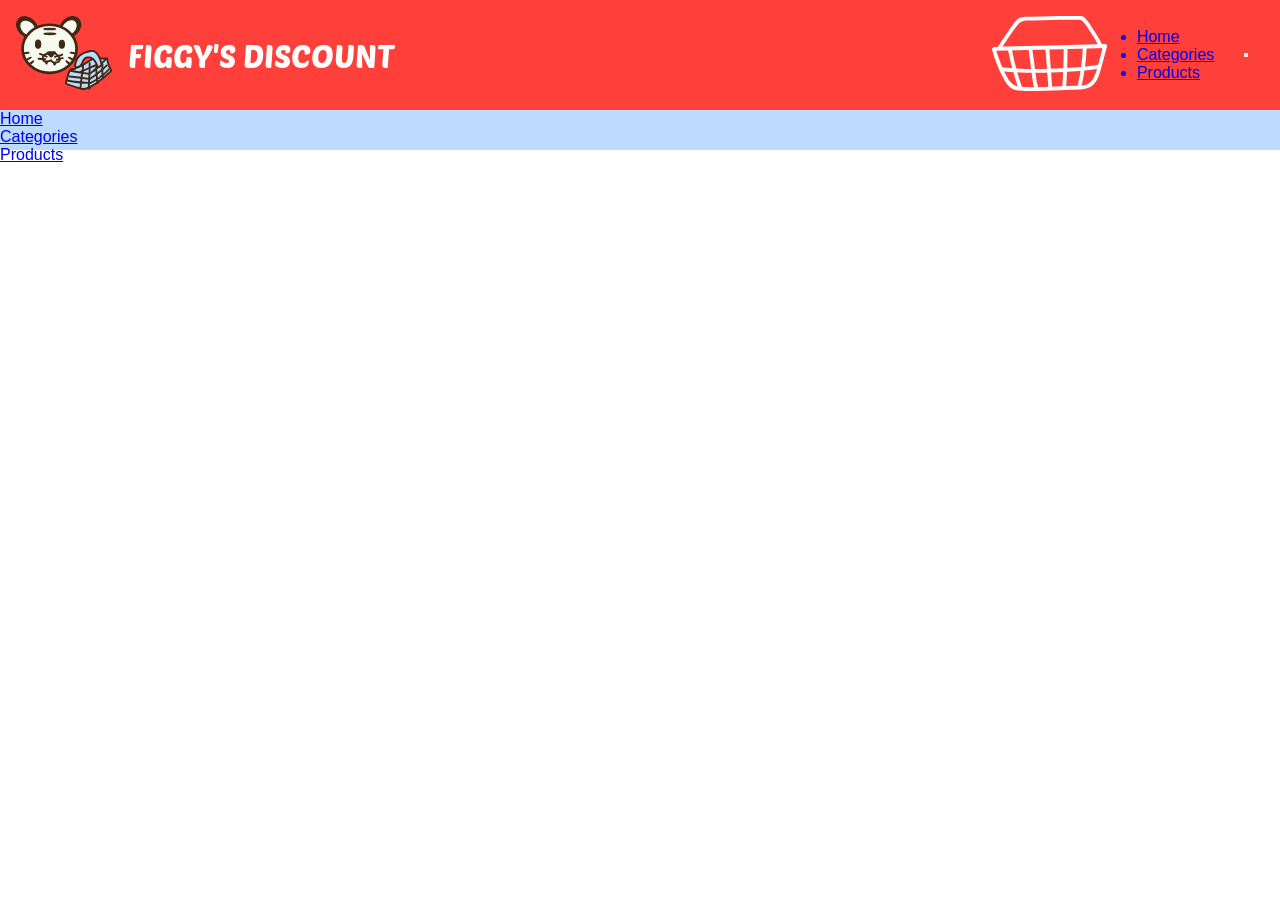
==== index.html @ bf4af3c4 "header" ====
<!DOCTYPE html>
<html lang="da">

<head>
    <meta charset="UTF-8">
    <meta name="viewport" content="width=device-width, initial-scale=1.0">
    <link rel="stylesheet" href="styles/style.css">
    <link rel="stylesheet" href="styles/index.css">
    <script src="scripts/index.js" defer></script>
    <script src="scripts/burger.js" defer></script>
    <title>Figgy's</title>
    <link rel="preconnect" href="https://fonts.googleapis.com">
<link rel="preconnect" href="https://fonts.gstatic.com" crossorigin>
<link href="https://fonts.googleapis.com/css2?family=Poetsen+One&display=swap" rel="stylesheet">
</head>

<body>
<header>
    <div class="header_red">
        <div class="flex">
    <a class="logo" href="index.html"><img src="assets/logo.svg" alt="logo"></a>
    <p class="logo_font">FIGGY'S DISCOUNT</p>
    </div>
    <div class="flex basket_box">
    <a class="basket" href="#"><img src="assets/basket.svg" alt="basket"></a>
    <nav>
            <ul class="menu">
            <a href="index.html"><li>Home</li></a>
            <a href="#"><li>Categories</li></a>
            <a href="#"><li>Products</li></a>
            </ul>
        </nav>
        <button class="burger">
                <span class="line"></span>
                <span class="line"></span>
                <span class="line"></span>
            </button>
            </div>
    </div>
    <div class="header_blue">
        <div class="menu_desktop">
        <a href="index.html"><p>Home</p></a>
        <a href="categories.html"><p>Categories</p></a>
        <a href="product-list.html"><p>Products</p></a>
        </div>
    </div>
</header>

<main>

</main>

</body>

</html>
---- styles/style.css ----
* {
  padding: 0;
  margin: 0;
  box-sizing: border-box;
  font-family: sans-serif;
}

img {
  max-width: 100%;
}

:root {
  --red: #ff3f3a;
  --blue: #bddbff;
  --darkyellow: #ffbe1b;
  --lightyellow: #ffde58;
  --brown: #402814;
  --darkblue: #64a8fa;
}

/* Header */
.header_red {
  display: flex;
  justify-content: space-between;
  align-items: center;
  background-color: var(--red);
}

.flex {
  display: flex;
  align-items: center;
}

.basket_box {
  display: flex;
  justify-content: space-between;
  width: 20%;
margin-right: 2rem;
}

.basket {
  width: 45%;
}

.logo {
  padding: 1rem;
  width: 8rem;
}

.logo_font {
  font-family: "Poetsen One", sans-serif;
  color: white;
  font-size: 2rem;
}

 @media screen and (max-width: 999px) {
  .menu a {
    display: block;
    padding: 5%;
    font-family: Verdana, Geneva, Tahoma, sans-serif;
    font-size: 1rem;
    color: #131313;
    text-decoration: none;
    transition: color 0.3s;
    text-align: left;
  }

  .menu a:hover {
    text-decoration: underline solid #e4efff;
    color: #4a6dc0;
    width: 100%;
  }

  .burger {
    width: 35px;
    height: 30px;
    cursor: pointer;
  
  }

  .burger .line {
    display: block;
    width: 100%;
    height: 2px;
    background-color: white;
    margin-bottom: 5px;
    transition: 0.2s linear;
  }

  .menu_desktop {
    display: none;
  }

  .menu {
    display: none;
  }

  .burger {
    display: block;
    background-color: transparent;
    border: 0;
  }

  .burger.active .line:nth-child(1) {
    transform: rotate(45deg) translate(5px, 5px);
    transition: 0.2s linear;
  }

  .burger.active .line:nth-child(2) {
    opacity: 0;
    transition: 0.15s linear;
  }

  .burger.active .line:nth-child(3) {
    transform: rotate(-45deg) translate(5px, -5px);
    transition: 0.2s linear;
  }

  nav.active .menu {
    display: block;
    background-color: #ffffff;
    position: absolute;
    top: 22%;
    right: 2%;
    border-radius: 6px;
    box-shadow: 0px 8px 16px 0px rgba(0, 0, 0, 0.2);
    z-index: 2;
  }

  nav.active .menu li {
    list-style: none;
    margin-block: 10px 10px;
    margin-inline: 25px 25px;
  }

  nav.active .menu a {
    font-size: 16px;
  }
  }

.header_blue {
  background-color: var(--blue);
  height: 40px;
}
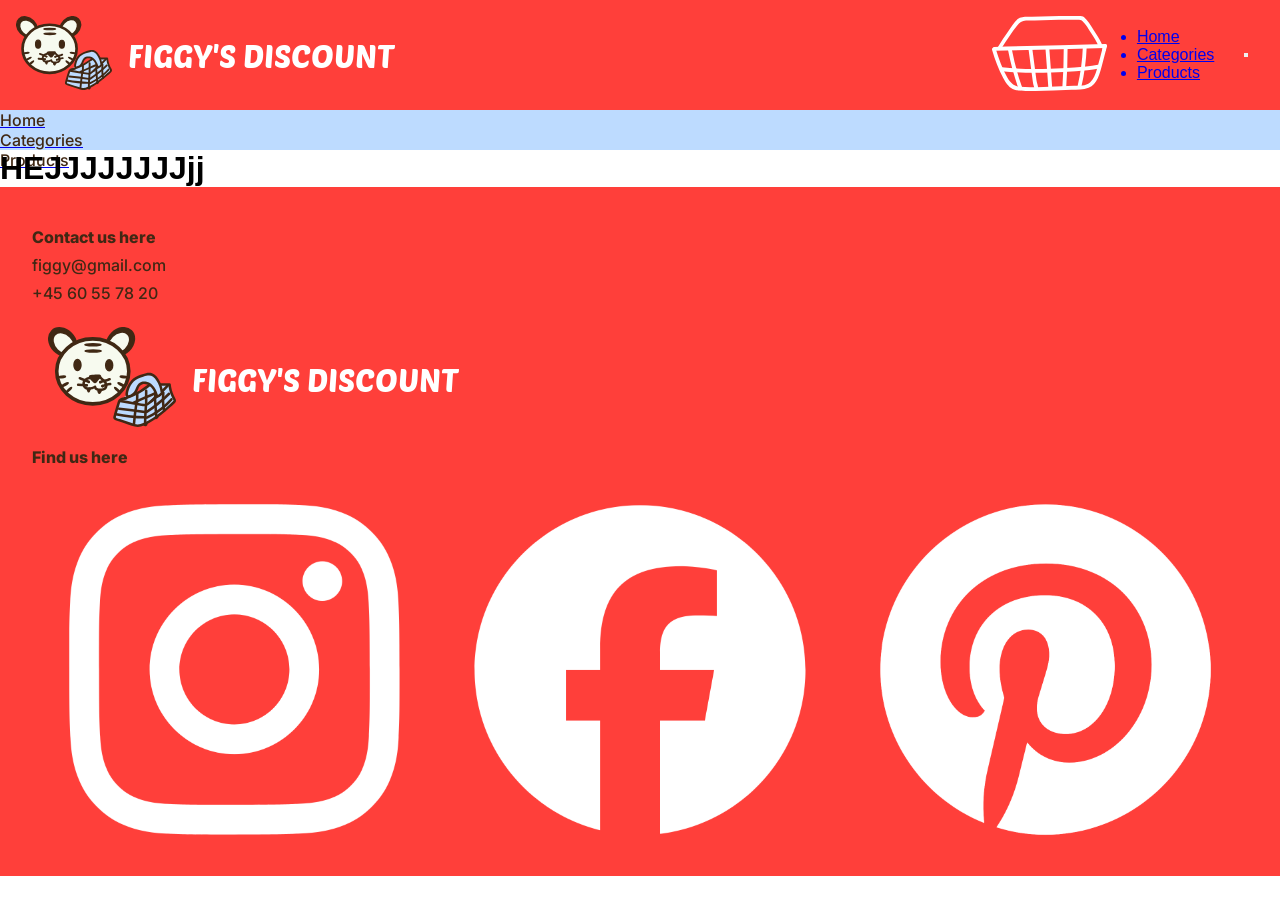
==== commit c082d930: "footer yahhh" ====
--- a/index.html
+++ b/index.html
@@ -12,6 +12,7 @@
     <link rel="preconnect" href="https://fonts.googleapis.com">
 <link rel="preconnect" href="https://fonts.gstatic.com" crossorigin>
 <link href="https://fonts.googleapis.com/css2?family=Poetsen+One&display=swap" rel="stylesheet">
+<link href="https://fonts.googleapis.com/css2?family=Inter:ital,opsz,wght@0,14..32,100..900;1,14..32,100..900&display=swap" rel="stylesheet">
 </head>
 
 <body>
@@ -47,8 +48,33 @@
 </header>
 
 <main>
+<div>
+    <h1>HEJJJJJJJJjj</h1>
+</div>
+</main>
 
-</main>
+<footer>
+    <div>
+        <div class="foot_spacey">
+            <p class="foot_head">Contact us here</p>
+            <p>figgy@gmail.com</p>
+            <p>+45 60 55 78 20</p>
+            <div class="flex">
+                <a class="logo" href="index.html"><img src="assets/logo.svg" alt="logo"></a>
+    <p class="logo_font">FIGGY'S DISCOUNT</p>
+            </div>
+        </div>
+
+        <div>
+            <p class="foot_head">Find us here</p>
+            <div class="flex">
+                <a class="some" href="#"><img src="assets/insta.png" alt="Instagram"></a>
+                <a class="some" href="#"><img src="assets/fb.png" alt="Facebook"></a>
+                <a class="some" href="#"><img src="assets/pinterest.png" alt="Pinterest"></a>
+            </div>
+        </div>
+    </div>
+</footer>
 
 </body>
 
--- a/styles/style.css
+++ b/styles/style.css
@@ -16,6 +16,12 @@
   --lightyellow: #ffde58;
   --brown: #402814;
   --darkblue: #64a8fa;
+}
+
+p {
+  font-family: "Inter", sans-serif;
+  color: var(--brown);
+  font-weight: 500;
 }
 
 /* Header */
@@ -120,7 +126,7 @@
     display: block;
     background-color: #ffffff;
     position: absolute;
-    top: 22%;
+    top: 110px;
     right: 2%;
     border-radius: 6px;
     box-shadow: 0px 8px 16px 0px rgba(0, 0, 0, 0.2);
@@ -143,4 +149,26 @@
   height: 40px;
 }
 
+/* Footer */
+footer {
+  background-color: var(--red);
+  padding-inline: 2rem;
+  padding-top: 2rem;
+}
 
+.foot_head {
+  font-weight: 800;
+}
+
+.foot_spacey p {
+  margin-block: 0.5rem;
+}
+
+footer .logo {
+  width: 10rem;
+}
+
+.some {
+  padding: 2rem;
+}
+
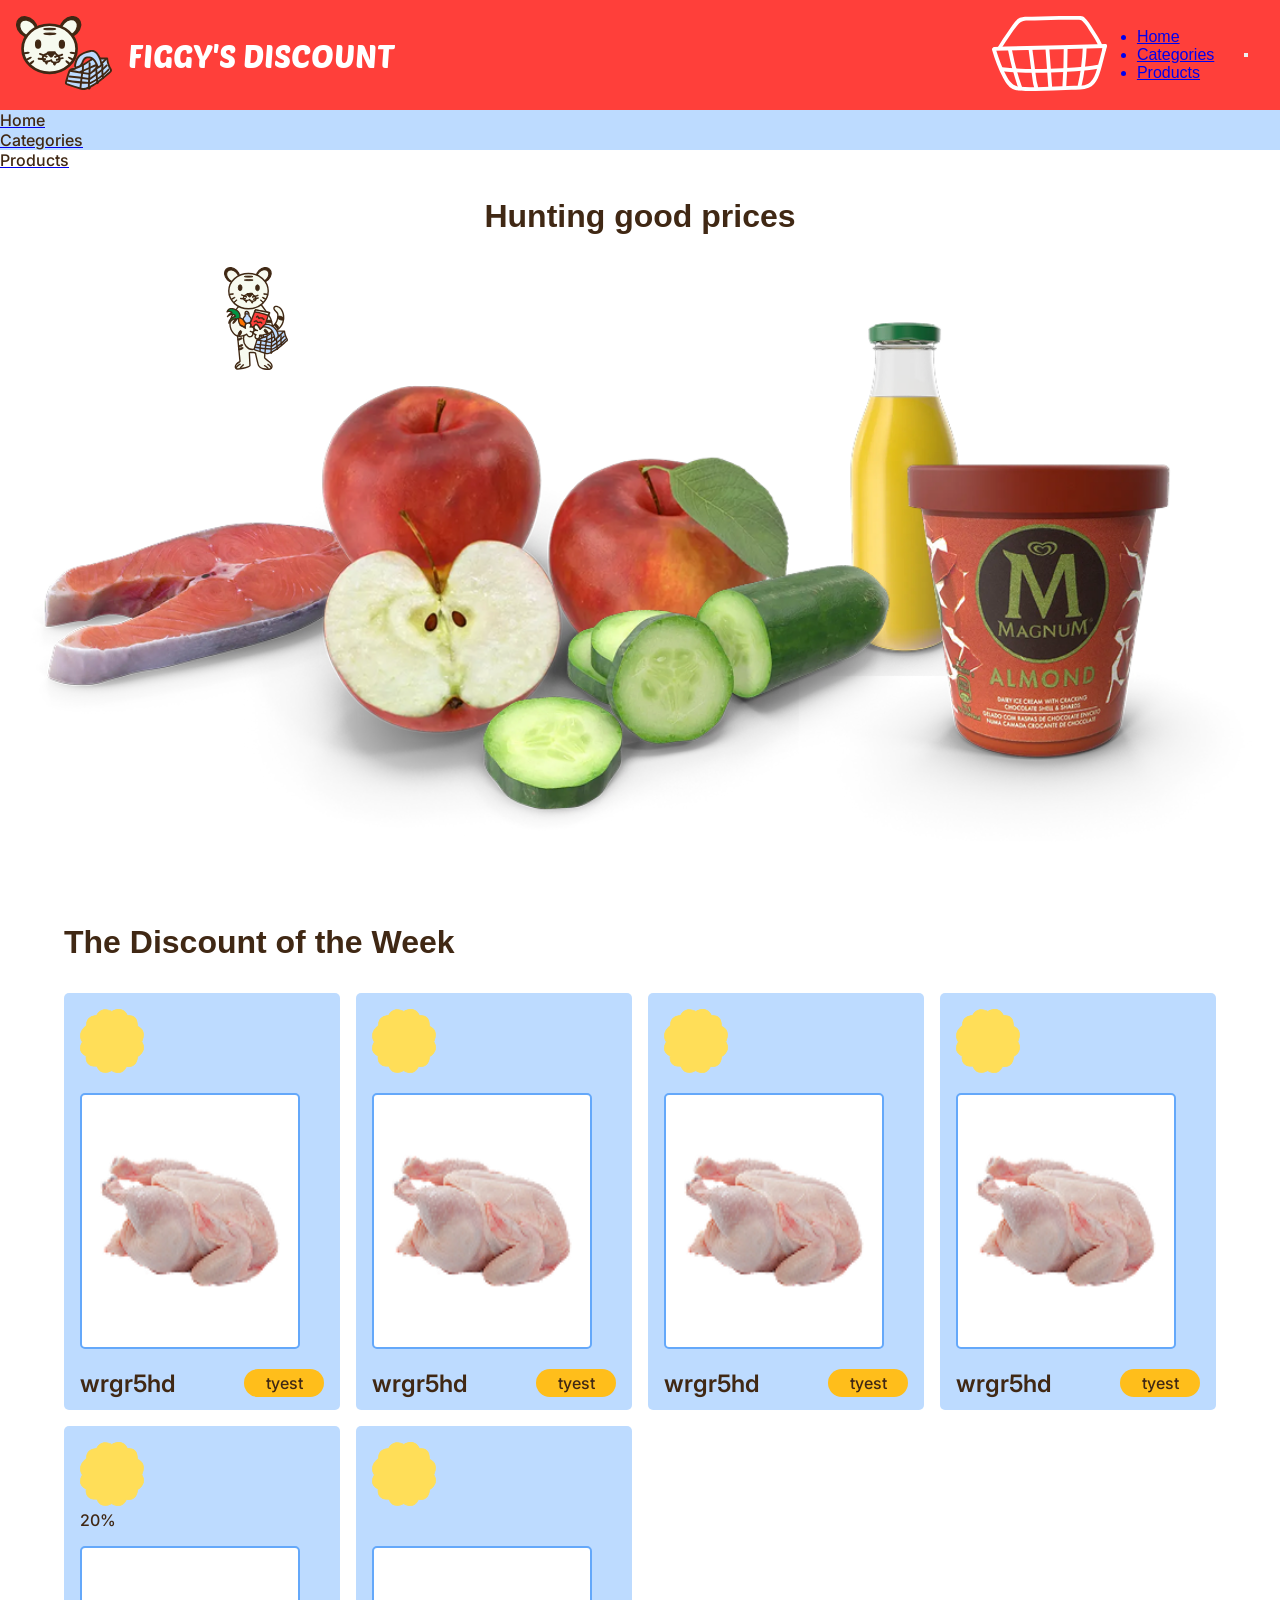
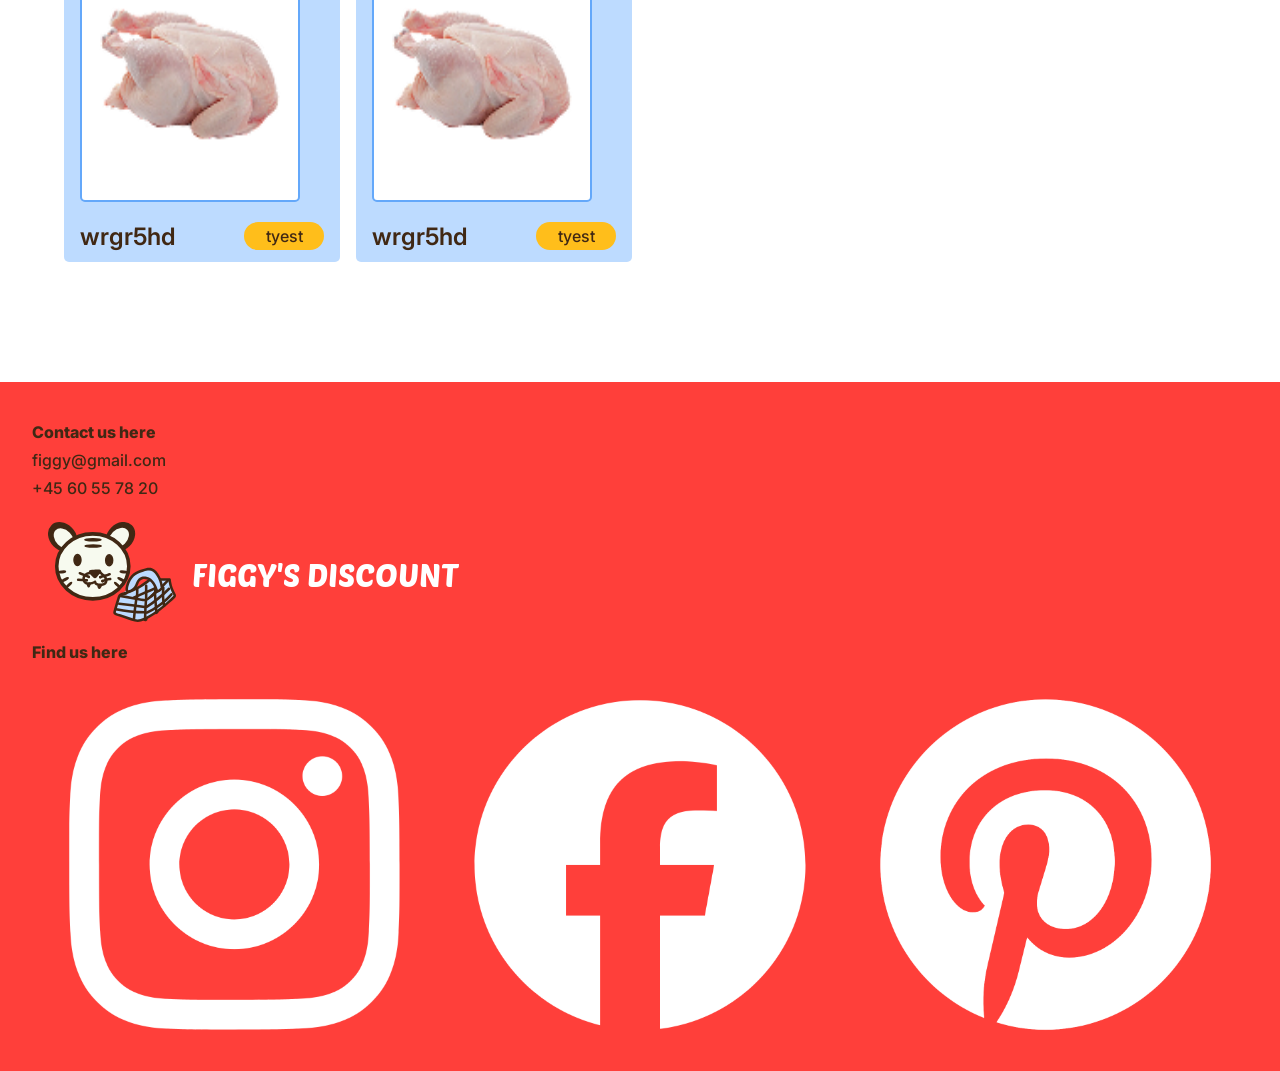
==== commit 60290621: "grundlæggende byggeblokke til produt cards" ====
--- a/index.html
+++ b/index.html
@@ -10,71 +10,199 @@
     <script src="scripts/burger.js" defer></script>
     <title>Figgy's</title>
     <link rel="preconnect" href="https://fonts.googleapis.com">
-<link rel="preconnect" href="https://fonts.gstatic.com" crossorigin>
-<link href="https://fonts.googleapis.com/css2?family=Poetsen+One&display=swap" rel="stylesheet">
-<link href="https://fonts.googleapis.com/css2?family=Inter:ital,opsz,wght@0,14..32,100..900;1,14..32,100..900&display=swap" rel="stylesheet">
+    <link rel="preconnect" href="https://fonts.gstatic.com" crossorigin>
+    <link href="https://fonts.googleapis.com/css2?family=Poetsen+One&display=swap" rel="stylesheet">
+    <link
+        href="https://fonts.googleapis.com/css2?family=Inter:ital,opsz,wght@0,14..32,100..900;1,14..32,100..900&display=swap"
+        rel="stylesheet">
 </head>
 
 <body>
-<header>
-    <div class="header_red">
-        <div class="flex">
-    <a class="logo" href="index.html"><img src="assets/logo.svg" alt="logo"></a>
-    <p class="logo_font">FIGGY'S DISCOUNT</p>
-    </div>
-    <div class="flex basket_box">
-    <a class="basket" href="#"><img src="assets/basket.svg" alt="basket"></a>
-    <nav>
-            <ul class="menu">
-            <a href="index.html"><li>Home</li></a>
-            <a href="#"><li>Categories</li></a>
-            <a href="#"><li>Products</li></a>
-            </ul>
-        </nav>
-        <button class="burger">
-                <span class="line"></span>
-                <span class="line"></span>
-                <span class="line"></span>
-            </button>
-            </div>
-    </div>
-    <div class="header_blue">
-        <div class="menu_desktop">
-        <a href="index.html"><p>Home</p></a>
-        <a href="categories.html"><p>Categories</p></a>
-        <a href="product-list.html"><p>Products</p></a>
-        </div>
-    </div>
-</header>
-
-<main>
-<div>
-    <h1>HEJJJJJJJJjj</h1>
-</div>
-</main>
-
-<footer>
-    <div>
-        <div class="foot_spacey">
-            <p class="foot_head">Contact us here</p>
-            <p>figgy@gmail.com</p>
-            <p>+45 60 55 78 20</p>
+    <header>
+        <div class="header_red">
             <div class="flex">
                 <a class="logo" href="index.html"><img src="assets/logo.svg" alt="logo"></a>
-    <p class="logo_font">FIGGY'S DISCOUNT</p>
-            </div>
-        </div>
-
+                <p class="logo_font">FIGGY'S DISCOUNT</p>
+            </div>
+            <div class="flex basket_box">
+                <a class="basket" href="#"><img src="assets/basket.svg" alt="basket"></a>
+                <nav>
+                    <ul class="menu">
+                        <a href="index.html">
+                            <li>Home</li>
+                        </a>
+                        <a href="#">
+                            <li>Categories</li>
+                        </a>
+                        <a href="#">
+                            <li>Products</li>
+                        </a>
+                    </ul>
+                </nav>
+                <button class="burger">
+                    <span class="line"></span>
+                    <span class="line"></span>
+                    <span class="line"></span>
+                </button>
+            </div>
+        </div>
+        <div class="header_blue">
+            <div class="menu_desktop">
+                <a href="index.html">
+                    <p>Home</p>
+                </a>
+                <a href="categories.html">
+                    <p>Categories</p>
+                </a>
+                <a href="product-list.html">
+                    <p>Products</p>
+                </a>
+            </div>
+        </div>
+    </header>
+
+    <main>
         <div>
-            <p class="foot_head">Find us here</p>
-            <div class="flex">
-                <a class="some" href="#"><img src="assets/insta.png" alt="Instagram"></a>
-                <a class="some" href="#"><img src="assets/fb.png" alt="Facebook"></a>
-                <a class="some" href="#"><img src="assets/pinterest.png" alt="Pinterest"></a>
-            </div>
-        </div>
-    </div>
-</footer>
+            <h1>Hunting good prices</h1>
+            <div class="hero_img">
+
+                <div class="hero_img-1"><img src="assets/product.png" alt="products"></div>
+                <div class="hero_img-2"><img src="assets/figgy.svg" alt="products"></div>
+            </div>
+        </div>
+        <div>
+            <h2>The Discount of the Week</h2>
+            <div class="product_list_container">
+
+                <div class="product_card">
+                    <div>
+                        <div class="tilbud"><img src="assets/discount.svg" alt="discount"></div>
+
+                    </div>
+
+                    <div>
+                        <!-- <div class="product-img"></div> -->
+                        <img class="product-img" src="assets/test-img.png" alt="test">
+                        <div class="product_info">
+                            <p class="product_name">wrgr5hd</p>
+                            <div>
+                                <p class="product_price">tyest</p>
+                            </div>
+                        </div>
+                    </div>
+                </div>
+                <div class="product_card">
+                    <div>
+                        <div class="tilbud"><img src="assets/discount.svg" alt="discount"></div>
+
+                    </div>
+
+                    <div>
+                        <!-- <div class="product-img"></div> -->
+                        <img class="product-img" src="assets/test-img.png" alt="test">
+                        <div class="product_info">
+                            <p class="product_name">wrgr5hd</p>
+                            <div>
+                                <p class="product_price">tyest</p>
+                            </div>
+                        </div>
+                    </div>
+                </div>
+                <div class="product_card">
+                    <div>
+                        <div class="tilbud"><img src="assets/discount.svg" alt="discount"></div>
+
+                    </div>
+
+                    <div>
+                        <!-- <div class="product-img"></div> -->
+                        <img class="product-img" src="assets/test-img.png" alt="test">
+                        <div class="product_info">
+                            <p class="product_name">wrgr5hd</p>
+                            <div>
+                                <p class="product_price">tyest</p>
+                            </div>
+                        </div>
+                    </div>
+                </div>
+                <div class="product_card">
+                    <div>
+                        <div class="tilbud"><img src="assets/discount.svg" alt="discount"></div>
+
+                    </div>
+
+                    <div>
+                        <!-- <div class="product-img"></div> -->
+                        <img class="product-img" src="assets/test-img.png" alt="test">
+                        <div class="product_info">
+                            <p class="product_name">wrgr5hd</p>
+                            <div>
+                                <p class="product_price">tyest</p>
+                            </div>
+                        </div>
+                    </div>
+                </div>
+                <div class="product_card">
+                    <div>
+                        <div class="tilbud"><img src="assets/discount.svg" alt="discount"></div>
+                        <p class="tilbud_procent">20%</p>
+                    </div>
+
+                    <div>
+                        <!-- <div class="product-img"></div> -->
+                        <img class="product-img" src="assets/test-img.png" alt="test">
+                        <div class="product_info">
+                            <p class="product_name">wrgr5hd</p>
+                            <div>
+                                <p class="product_price">tyest</p>
+                            </div>
+                        </div>
+                    </div>
+                </div>
+                <div class="product_card">
+                    <div>
+                        <div class="tilbud"><img src="assets/discount.svg" alt="discount"></div>
+
+                    </div>
+
+                    <div>
+                        <!-- <div class="product-img"></div> -->
+                        <img class="product-img" src="assets/test-img.png" alt="test">
+                        <div class="product_info">
+                            <p class="product_name">wrgr5hd</p>
+                            <div>
+                                <p class="product_price">tyest</p>
+                            </div>
+                        </div>
+                    </div>
+                </div>
+            </div>
+
+        </div>
+    </main>
+
+    <footer>
+        <div>
+            <div class="foot_spacey">
+                <p class="foot_head">Contact us here</p>
+                <p>figgy@gmail.com</p>
+                <p>+45 60 55 78 20</p>
+                <div class="flex">
+                    <a class="logo" href="index.html"><img src="assets/logo.svg" alt="logo"></a>
+                    <p class="logo_font">FIGGY'S DISCOUNT</p>
+                </div>
+            </div>
+
+            <div>
+                <p class="foot_head">Find us here</p>
+                <div class="flex">
+                    <a class="some" href="#"><img src="assets/insta.png" alt="Instagram"></a>
+                    <a class="some" href="#"><img src="assets/fb.png" alt="Facebook"></a>
+                    <a class="some" href="#"><img src="assets/pinterest.png" alt="Pinterest"></a>
+                </div>
+            </div>
+        </div>
+    </footer>
 
 </body>
 
--- a/styles/index.css
+++ b/styles/index.css
@@ -0,0 +1,94 @@
+h1 {
+  text-align: center;
+  margin-top: 3rem;
+  color: var(--brown);
+  font-weight: 800;
+}
+
+h2 {
+  color: var(--brown);
+  font-weight: 700;
+  font-size: 2rem;
+  margin-left: 4rem;
+  margin-bottom: 2rem;
+}
+img {
+  width: 100%;
+}
+/* HERO IMAGE */
+
+.hero_img {
+  margin-top: 2rem;
+  display: grid;
+  grid-template-columns: 1fr;
+}
+
+.hero_img-1 {
+  grid-column: 1;
+  grid-row: 1;
+  margin-top: 1rem;
+}
+
+.hero_img-2 {
+  grid-column: 1;
+  grid-row: 1;
+  width: 4rem;
+  margin-left: 14rem;
+}
+
+/* PRODUCT CARD STYLING */
+
+.product_card {
+  display: grid;
+  grid-template-rows: subgrid;
+  grid-row: span 2;
+  position: relative;
+  background-color: var(--blue);
+  border-radius: 5px;
+  padding: 1rem;
+  padding-bottom: 2rem;
+}
+
+.product-img {
+  background-color: white;
+  border: 2px solid var(--darkblue);
+  border-radius: 5px;
+  height: 90%;
+  width: 90%;
+  margin-bottom: 1rem;
+}
+
+.product_info {
+  display: flex;
+  justify-content: space-between;
+
+  margin-bottom: 1rem;
+  width: 100%;
+}
+
+.product_name {
+  font-size: 1.5rem;
+  font-weight: 600;
+  color: var(--brown);
+}
+
+.product_price {
+  background-color: var(--darkyellow);
+  padding: 4px;
+  width: 5rem;
+  border-radius: 20px;
+  text-align: center;
+}
+.tilbud {
+  width: 4rem;
+}
+
+/* PRODUCT LIST CONTAINER */
+
+.product_list_container {
+  display: grid;
+  grid-template-columns: repeat(auto-fit, minmax(250px, 1fr));
+  grid-template-rows: auto auto 1fr auto 1fr;
+  gap: 1rem;
+  margin-inline: 4rem;
+}
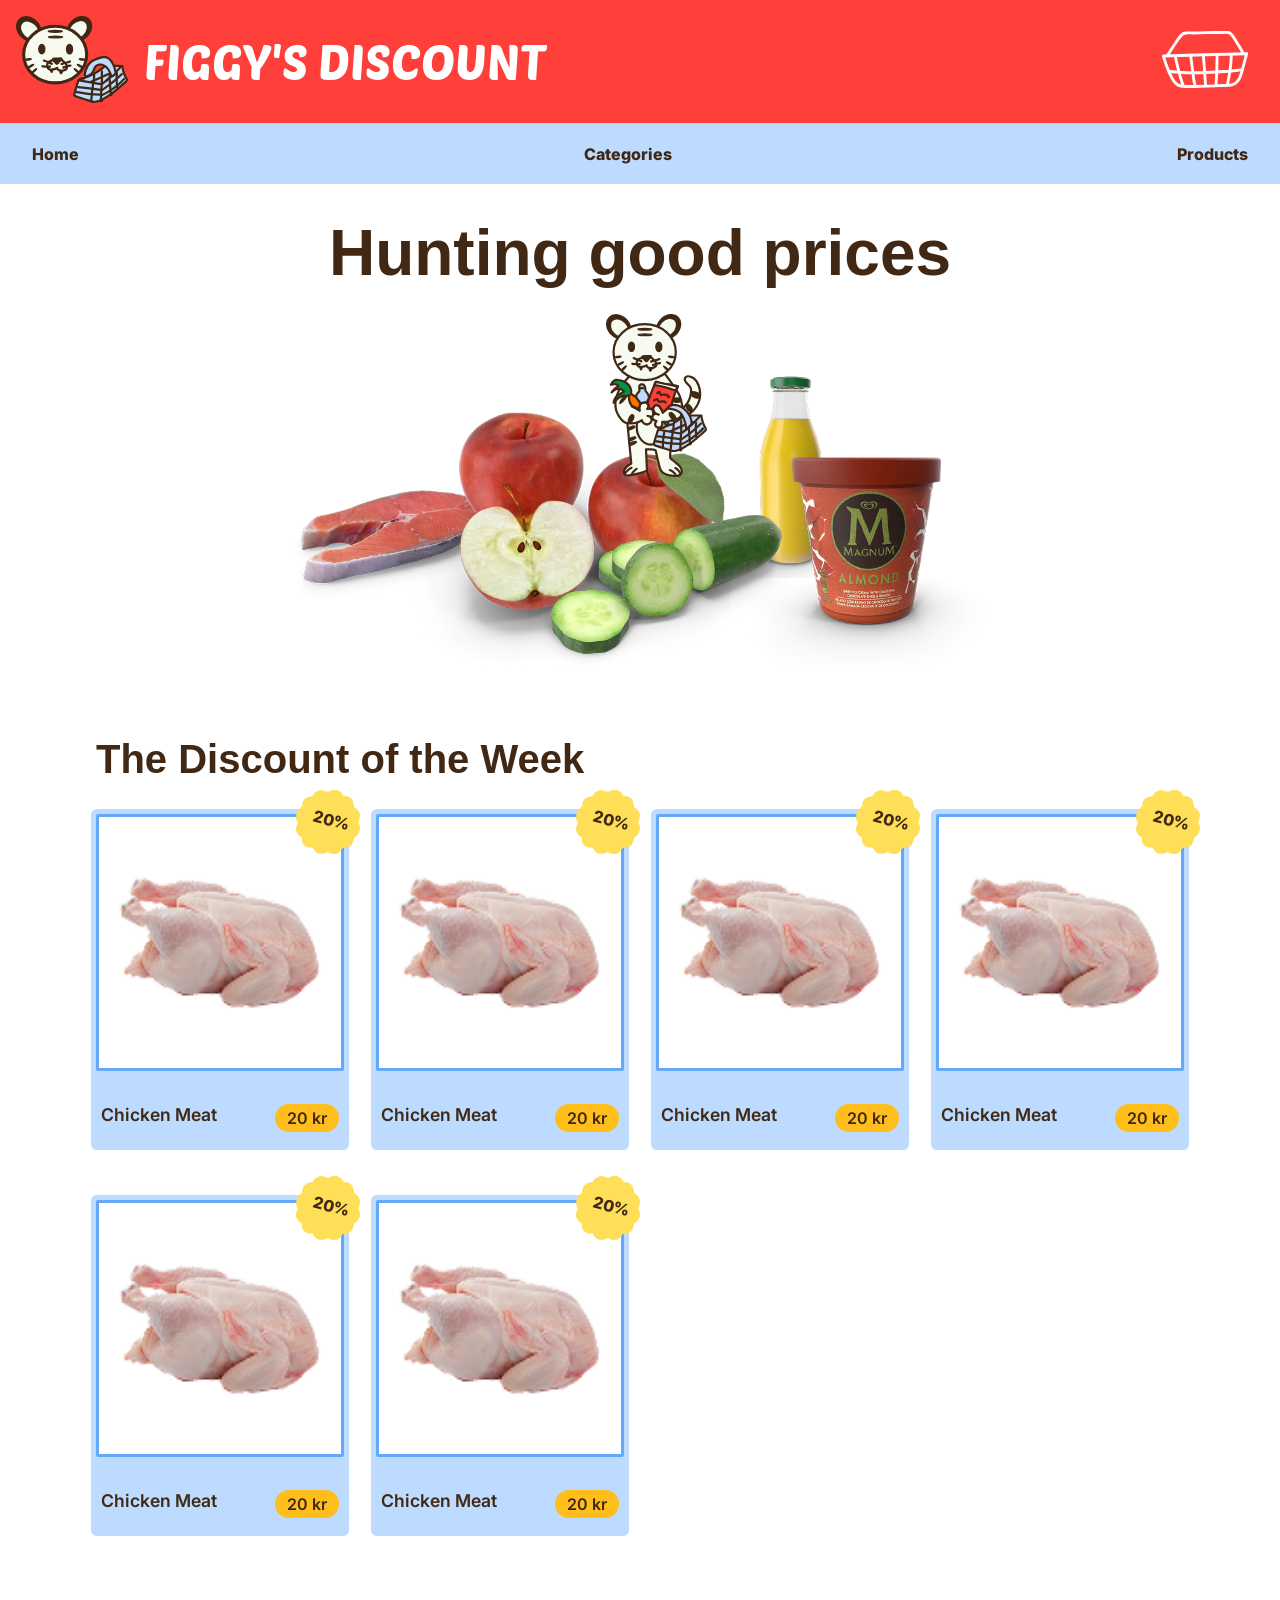
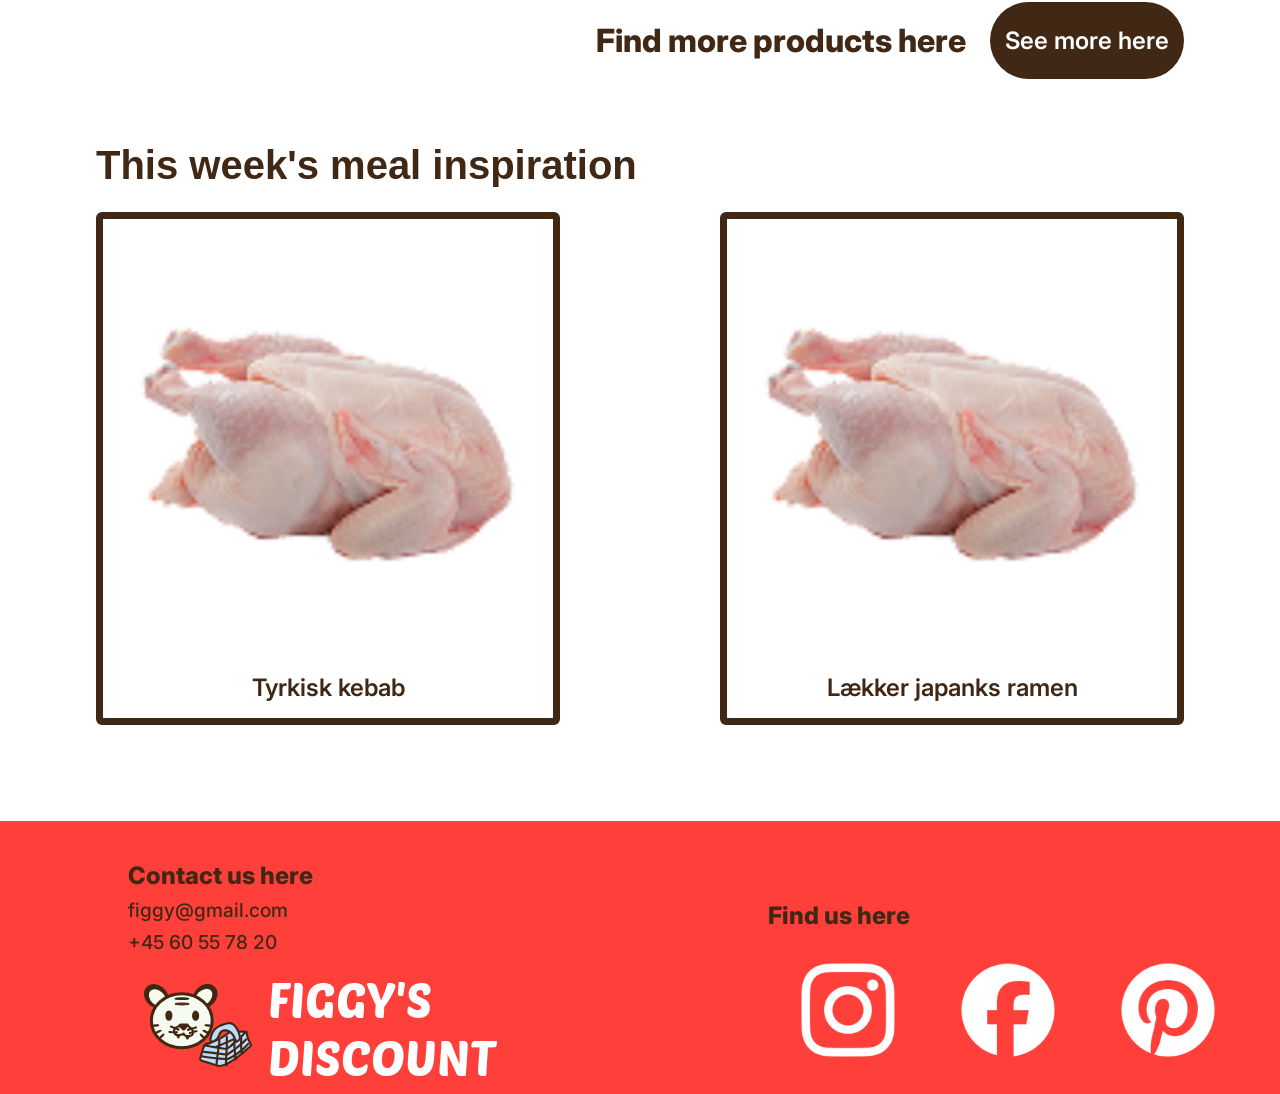
==== commit 18f82bc8: "index style done" ====
--- a/index.html
+++ b/index.html
@@ -9,6 +9,7 @@
     <script src="scripts/index.js" defer></script>
     <script src="scripts/burger.js" defer></script>
     <title>Figgy's</title>
+    <link rel="icon" href="assets/logo.svg" type="image/svg+xml">
     <link rel="preconnect" href="https://fonts.googleapis.com">
     <link rel="preconnect" href="https://fonts.gstatic.com" crossorigin>
     <link href="https://fonts.googleapis.com/css2?family=Poetsen+One&display=swap" rel="stylesheet">
@@ -65,7 +66,6 @@
         <div>
             <h1>Hunting good prices</h1>
             <div class="hero_img">
-
                 <div class="hero_img-1"><img src="assets/product.png" alt="products"></div>
                 <div class="hero_img-2"><img src="assets/figgy.svg" alt="products"></div>
             </div>
@@ -77,112 +77,128 @@
                 <div class="product_card">
                     <div>
                         <div class="tilbud"><img src="assets/discount.svg" alt="discount"></div>
-
-                    </div>
-
-                    <div>
-                        <!-- <div class="product-img"></div> -->
-                        <img class="product-img" src="assets/test-img.png" alt="test">
-                        <div class="product_info">
-                            <p class="product_name">wrgr5hd</p>
-                            <div>
-                                <p class="product_price">tyest</p>
-                            </div>
-                        </div>
-                    </div>
-                </div>
-                <div class="product_card">
-                    <div>
-                        <div class="tilbud"><img src="assets/discount.svg" alt="discount"></div>
-
-                    </div>
-
-                    <div>
-                        <!-- <div class="product-img"></div> -->
-                        <img class="product-img" src="assets/test-img.png" alt="test">
-                        <div class="product_info">
-                            <p class="product_name">wrgr5hd</p>
-                            <div>
-                                <p class="product_price">tyest</p>
-                            </div>
-                        </div>
-                    </div>
-                </div>
-                <div class="product_card">
-                    <div>
-                        <div class="tilbud"><img src="assets/discount.svg" alt="discount"></div>
-
-                    </div>
-
-                    <div>
-                        <!-- <div class="product-img"></div> -->
-                        <img class="product-img" src="assets/test-img.png" alt="test">
-                        <div class="product_info">
-                            <p class="product_name">wrgr5hd</p>
-                            <div>
-                                <p class="product_price">tyest</p>
-                            </div>
-                        </div>
-                    </div>
-                </div>
-                <div class="product_card">
-                    <div>
-                        <div class="tilbud"><img src="assets/discount.svg" alt="discount"></div>
-
-                    </div>
-
-                    <div>
-                        <!-- <div class="product-img"></div> -->
-                        <img class="product-img" src="assets/test-img.png" alt="test">
-                        <div class="product_info">
-                            <p class="product_name">wrgr5hd</p>
-                            <div>
-                                <p class="product_price">tyest</p>
-                            </div>
-                        </div>
-                    </div>
-                </div>
-                <div class="product_card">
-                    <div>
-                        <div class="tilbud"><img src="assets/discount.svg" alt="discount"></div>
-                        <p class="tilbud_procent">20%</p>
-                    </div>
-
-                    <div>
-                        <!-- <div class="product-img"></div> -->
-                        <img class="product-img" src="assets/test-img.png" alt="test">
-                        <div class="product_info">
-                            <p class="product_name">wrgr5hd</p>
-                            <div>
-                                <p class="product_price">tyest</p>
-                            </div>
-                        </div>
-                    </div>
-                </div>
-                <div class="product_card">
-                    <div>
-                        <div class="tilbud"><img src="assets/discount.svg" alt="discount"></div>
-
-                    </div>
-
-                    <div>
-                        <!-- <div class="product-img"></div> -->
-                        <img class="product-img" src="assets/test-img.png" alt="test">
-                        <div class="product_info">
-                            <p class="product_name">wrgr5hd</p>
-                            <div>
-                                <p class="product_price">tyest</p>
-                            </div>
-                        </div>
-                    </div>
-                </div>
-            </div>
-
+                        <p class="tilbud_procent">20%</p>
+                    </div>
+
+                    <div>
+                        <!-- <div class="product-img"></div> -->
+                        <img class="product-img" src="assets/test-img.png" alt="test">
+                        <div class="product_info">
+                            <p class="product_name">Chicken Meat</p>
+                            <div>
+                                <p class="product_price">20 kr</p>
+                            </div>
+                        </div>
+                    </div>
+                </div>
+                <div class="product_card">
+                    <div>
+                        <div class="tilbud"><img src="assets/discount.svg" alt="discount"></div>
+                        <p class="tilbud_procent">20%</p>
+                    </div>
+
+                    <div>
+                        <!-- <div class="product-img"></div> -->
+                        <img class="product-img" src="assets/test-img.png" alt="test">
+                        <div class="product_info">
+                            <p class="product_name">Chicken Meat</p>
+                            <div>
+                                <p class="product_price">20 kr</p>
+                            </div>
+                        </div>
+                    </div>
+                </div>
+                <div class="product_card">
+                    <div>
+                        <div class="tilbud"><img src="assets/discount.svg" alt="discount"></div>
+                        <p class="tilbud_procent">20%</p>
+                    </div>
+
+                    <div>
+                        <!-- <div class="product-img"></div> -->
+                        <img class="product-img" src="assets/test-img.png" alt="test">
+                        <div class="product_info">
+                            <p class="product_name">Chicken Meat</p>
+                            <div>
+                                <p class="product_price">20 kr</p>
+                            </div>
+                        </div>
+                    </div>
+                </div>
+                <div class="product_card">
+                    <div>
+                        <div class="tilbud"><img src="assets/discount.svg" alt="discount"></div>
+                        <p class="tilbud_procent">20%</p>
+                    </div>
+
+                    <div>
+                        <!-- <div class="product-img"></div> -->
+                        <img class="product-img" src="assets/test-img.png" alt="test">
+                        <div class="product_info">
+                            <p class="product_name">Chicken Meat</p>
+                            <div>
+                                <p class="product_price">20 kr</p>
+                            </div>
+                        </div>
+                    </div>
+                </div>
+                <div class="product_card">
+                    <div>
+                        <div class="tilbud"><img src="assets/discount.svg" alt="discount"></div>
+                        <p class="tilbud_procent">20%</p>
+                    </div>
+
+                    <div>
+                        <!-- <div class="product-img"></div> -->
+                        <img class="product-img" src="assets/test-img.png" alt="test">
+                        <div class="product_info">
+                            <p class="product_name">Chicken Meat</p>
+                            <div>
+                                <p class="product_price">20 kr</p>
+                            </div>
+                        </div>
+                    </div>
+                </div>
+                <div class="product_card">
+                    <div>
+                        <div class="tilbud"><img src="assets/discount.svg" alt="discount"></div>
+                        <p class="tilbud_procent">20%</p>
+                    </div>
+
+                    <div>
+                        <!-- <div class="product-img"></div> -->
+                        <img class="product-img" src="assets/test-img.png" alt="test">
+                        <div class="product_info">
+                            <p class="product_name">Chicken Meat</p>
+                            <div>
+                                <p class="product_price">20 kr</p>
+                            </div>
+                        </div>
+                    </div>
+                </div>
+            </div>
+        </div>
+        <div class="more_products">
+            <p>Find more products here</p>
+            <button class="more_products_btn"><a href="product-list.html">See more here</a></button>
+        </div>
+        <div class="opskrift">
+        <h2>This week's meal inspiration</h2>
+        <div class="opskrift_container">
+            <div class="opskrift_box">
+            <img src="assets/test-img.png" alt="product">
+            <p>Tyrkisk kebab</p>
+            </div>
+            <div class="opskrift_box">
+            <img src="assets/test-img.png" alt="product">
+            <p>Lækker japanks ramen</p>
+            </div>
+        </div>
         </div>
     </main>
 
     <footer>
-        <div>
+        <div class="footer_desk">
             <div class="foot_spacey">
                 <p class="foot_head">Contact us here</p>
                 <p>figgy@gmail.com</p>
--- a/styles/style.css
+++ b/styles/style.css
@@ -24,6 +24,12 @@
   font-weight: 500;
 }
 
+body {
+  display: grid;
+  grid-template-rows: auto 1fr auto;
+  min-height: 100svh;
+}
+
 /* Header */
 .header_red {
   display: flex;
@@ -46,6 +52,7 @@
 
 .basket {
   width: 45%;
+  height: 60%;
 }
 
 .logo {
@@ -126,7 +133,7 @@
     display: block;
     background-color: #ffffff;
     position: absolute;
-    top: 110px;
+    top: 107px;
     right: 2%;
     border-radius: 6px;
     box-shadow: 0px 8px 16px 0px rgba(0, 0, 0, 0.2);
@@ -146,7 +153,7 @@
 
 .header_blue {
   background-color: var(--blue);
-  height: 40px;
+  padding-block: 1.3rem;
 }
 
 /* Footer */
@@ -154,6 +161,7 @@
   background-color: var(--red);
   padding-inline: 2rem;
   padding-top: 2rem;
+  margin-top: 4rem;
 }
 
 .foot_head {
@@ -172,3 +180,73 @@
   padding: 2rem;
 }
 
+@media screen and (min-width: 1000px) {
+  .menu, .burger {
+    display: none;
+  }
+
+  .logo {
+    width: 9rem;
+  }
+
+  .logo_font {
+    font-size: 3rem;
+  }
+
+  .header_blue {
+    padding-block: 1.3rem;
+    padding-inline: 2rem;
+    text-align: center;
+  }
+
+  .menu_desktop {
+    display: flex;
+    justify-content: space-between;
+    
+  }
+
+  .menu_desktop p {
+    font-weight: 800;
+  }
+
+  .menu_desktop p:hover {
+    text-decoration: underline solid #e4efff;
+    color: #4a6dc0;
+  }
+
+  .menu_desktop a {
+    text-decoration: none;
+  }
+
+  .basket_box {
+    display: grid;
+    align-items: start;
+    justify-items: end;
+    width: 15%;
+  }
+  
+  footer {
+    margin-top: 6rem;
+  }
+
+  .footer_desk {
+    display: grid;
+    grid-template-columns: 1fr 1fr;
+    gap: 10rem;
+    align-items: end;
+    padding-left: 6rem;
+  }
+
+  .foot_head {
+    font-size: 1.5rem;
+  }
+
+  footer p {
+    font-size: 1.2rem;
+  }
+
+  .some {
+    width: 10rem;
+  }
+
+}
--- a/styles/index.css
+++ b/styles/index.css
@@ -1,24 +1,26 @@
 h1 {
   text-align: center;
-  margin-top: 3rem;
+  margin-top: 2rem;
   color: var(--brown);
+  font-size: 2.2rem;
   font-weight: 800;
 }
 
 h2 {
+  margin-left: 1rem;
   color: var(--brown);
   font-weight: 700;
   font-size: 2rem;
-  margin-left: 4rem;
-  margin-bottom: 2rem;
+  margin-bottom: 1rem;
 }
 img {
   width: 100%;
 }
 /* HERO IMAGE */
 
-.hero_img {
-  margin-top: 2rem;
+/* .hero_img {
+  margin-top: 1.5rem;
+  margin-bottom: 1rem;
   display: grid;
   grid-template-columns: 1fr;
 }
@@ -34,6 +36,27 @@
   grid-row: 1;
   width: 4rem;
   margin-left: 14rem;
+} */
+
+.hero_img {
+  display: grid;
+  position: relative;
+  margin-top: 1.5rem;
+  margin-bottom: 1rem;
+  
+}
+
+.hero_img-1 {
+  margin-top: 1rem;
+  justify-items: center;
+}
+
+.hero_img-2 {
+  position: absolute;
+  top: 0%;
+  left: 46%;
+  right: 0;
+  width: 13.5%;
 }
 
 /* PRODUCT CARD STYLING */
@@ -43,31 +66,33 @@
   grid-template-rows: subgrid;
   grid-row: span 2;
   position: relative;
-  background-color: var(--blue);
-  border-radius: 5px;
-  padding: 1rem;
-  padding-bottom: 2rem;
+  border-radius: 2px;
+  margin-bottom: 2rem;
 }
 
 .product-img {
   background-color: white;
-  border: 2px solid var(--darkblue);
-  border-radius: 5px;
-  height: 90%;
-  width: 90%;
-  margin-bottom: 1rem;
+  border: 3px solid var(--darkblue);
+  box-shadow: 0 0 0 5px var(--blue); 
+  border-radius: 2px;
+  height: 80%;
+  width: 100%;
 }
 
 .product_info {
   display: flex;
   justify-content: space-between;
-
-  margin-bottom: 1rem;
+  background-color: var(--blue);
+  padding-top: 1.5rem;
+  padding-bottom: 0.5rem;
   width: 100%;
+  border: 5px solid var(--blue);
+  box-shadow: 0 0 0 5px var(--blue); 
+  border-radius: 0 0 2px 2px;
 }
 
 .product_name {
-  font-size: 1.5rem;
+  font-size: 1.1rem;
   font-weight: 600;
   color: var(--brown);
 }
@@ -75,20 +100,156 @@
 .product_price {
   background-color: var(--darkyellow);
   padding: 4px;
-  width: 5rem;
+  width: 4rem;
   border-radius: 20px;
-  text-align: center;
-}
+  font-weight: 600;
+  text-align: center;
+}
+
 .tilbud {
   width: 4rem;
+  position: absolute;
+  right: -1rem;
+  top: -0.5rem;
+}
+
+.tilbud_procent {
+  position: absolute;
+  right: -0.35rem;
+  top: 0.8rem;
+  rotate: 15deg;
+  font-weight: 800;
 }
 
 /* PRODUCT LIST CONTAINER */
 
 .product_list_container {
   display: grid;
-  grid-template-columns: repeat(auto-fit, minmax(250px, 1fr));
-  grid-template-rows: auto auto 1fr auto 1fr;
-  gap: 1rem;
-  margin-inline: 4rem;
-}
+  grid-template-columns: 1fr 1fr;
+  grid-template-rows: 1fr auto 1fr auto 1fr;
+  column-gap: 2rem;
+  row-gap: 1rem;
+  margin-inline: 1rem;
+}
+
+/* MORE PRODUCTS */
+
+.more_products {
+  display: grid;
+  grid-template-columns: 1fr 1fr;
+  margin-top: 2rem;
+  margin-inline: 1rem;
+  text-align: center;
+  align-items: center;
+}
+
+.more_products p {
+  font-weight: 800;
+  font-size: 1.1rem;
+}
+
+.more_products_btn {
+background-color: var(--brown);
+border: 0;
+border-radius: 30px;
+padding-block: 0.8rem;
+margin-inline: 1.5rem;
+}
+
+.more_products_btn a {
+color: white;
+font-size: 1rem;
+font-weight: 600;
+font-family: "Inter", sans-serif;
+text-decoration: none;
+}
+
+.more_products_btn:hover {
+  background-color: rgb(117, 73, 27);
+  cursor: pointer;
+}
+
+/* OPSKRIFT BOX STYLE */
+
+.opskrift {
+  margin-top: 4rem;
+}
+
+.opskrift_container {
+  display: grid;
+  row-gap: 1.5rem;
+  margin-inline: 1rem;
+  margin-top: 1.5rem;
+}
+
+.opskrift_box {
+border: 7px solid var(--brown);
+border-radius: 6px;
+padding-bottom: 1rem;
+}
+
+.opskrift_box p {
+  font-size: 1.5rem;
+  font-weight: 600;
+  text-align: center;
+}
+
+@media screen and (min-width: 1000px) {
+
+main {
+  margin-inline: 5rem;
+}
+
+h1 {
+  font-size: 4rem;
+  margin-top: 2rem;
+}
+
+h2 {
+  font-size: 2.5rem;
+}
+
+.hero_img {
+  justify-items: center;
+}
+
+.hero_img-1 {
+  width: 65%;
+   margin-top: 2.5rem;
+  justify-items: center;
+}
+
+.hero_img-2 {
+  width: 9%;
+  left: 47%;
+}
+
+.product_list_container {
+  grid-template-columns: 1fr 1fr 1fr 1fr;
+}
+
+.opskrift_container {
+  grid-template-columns: 1fr 1fr;
+  gap: 10rem;
+}
+
+.more_products {
+  grid-template-columns: 4fr 1fr;
+}
+
+.more_products p {
+  font-size: 2rem;
+  text-align: end;
+}
+
+.more_products_btn {
+  margin-right: 0;
+  padding-block: 1.5rem;
+  border-radius: 10rem;
+}
+
+.more_products_btn a {
+  font-size: 1.5rem;
+}
+
+}
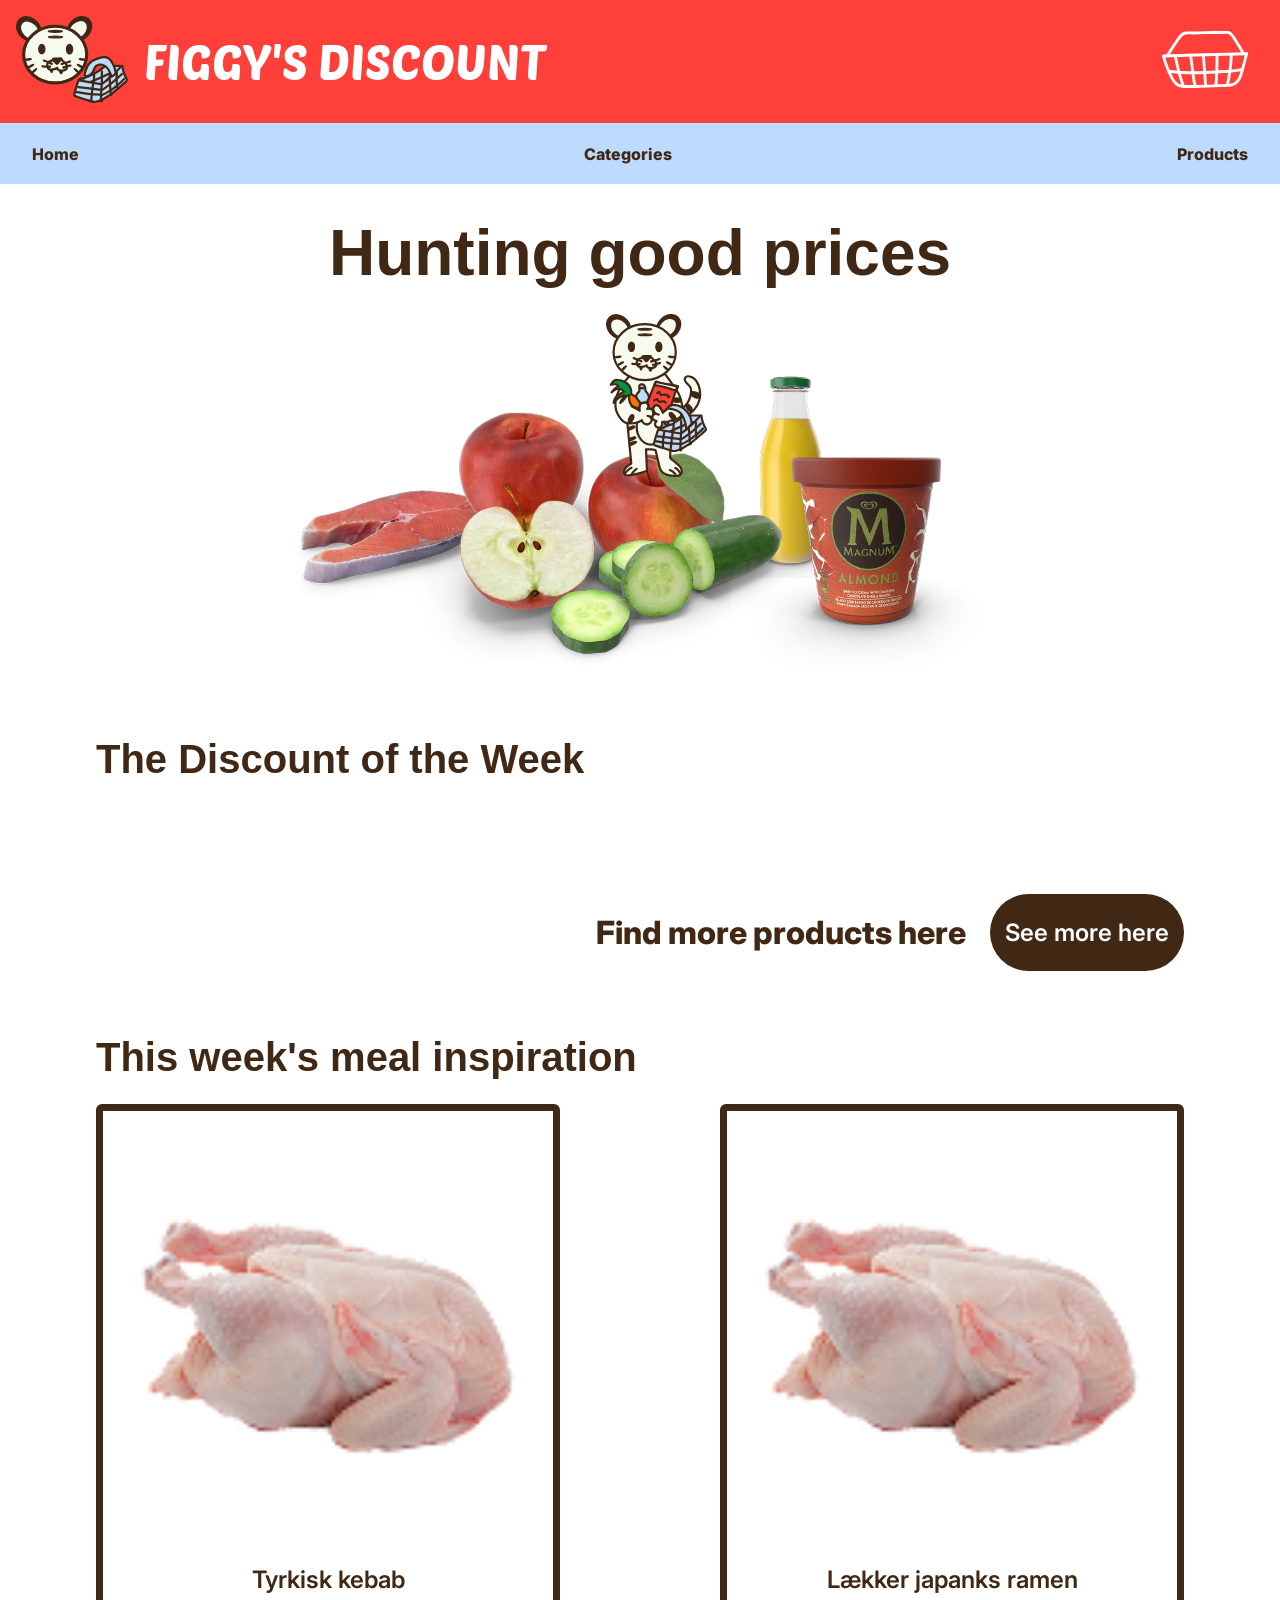
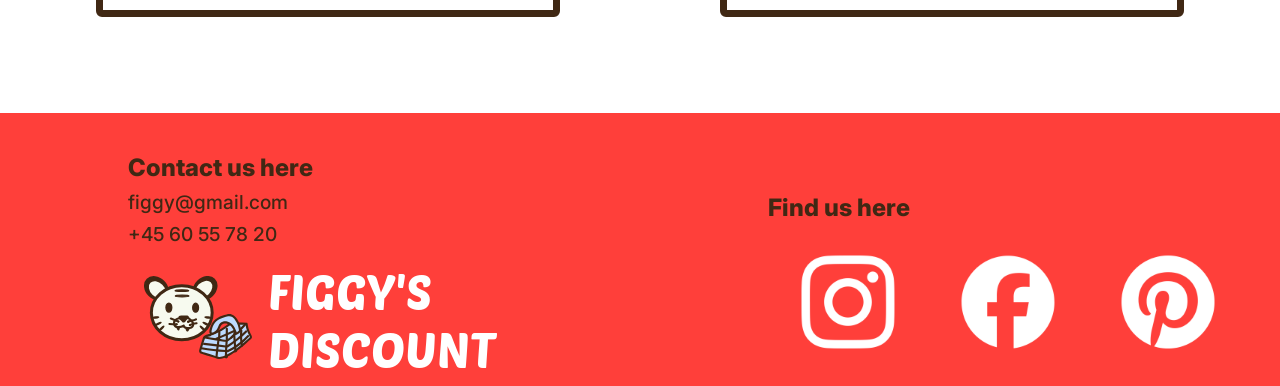
==== commit d0c61b43: "api virk på forside type beat" ====
--- a/index.html
+++ b/index.html
@@ -32,10 +32,10 @@
                         <a href="index.html">
                             <li>Home</li>
                         </a>
-                        <a href="#">
+                        <a href="categories.html">
                             <li>Categories</li>
                         </a>
-                        <a href="#">
+                        <a href="product-list.html">
                             <li>Products</li>
                         </a>
                     </ul>
@@ -73,109 +73,109 @@
         <div>
             <h2>The Discount of the Week</h2>
             <div class="product_list_container">
-
-                <div class="product_card">
-                    <div>
-                        <div class="tilbud"><img src="assets/discount.svg" alt="discount"></div>
-                        <p class="tilbud_procent">20%</p>
-                    </div>
-
-                    <div>
-                        <!-- <div class="product-img"></div> -->
-                        <img class="product-img" src="assets/test-img.png" alt="test">
-                        <div class="product_info">
-                            <p class="product_name">Chicken Meat</p>
-                            <div>
-                                <p class="product_price">20 kr</p>
-                            </div>
-                        </div>
-                    </div>
-                </div>
-                <div class="product_card">
-                    <div>
-                        <div class="tilbud"><img src="assets/discount.svg" alt="discount"></div>
-                        <p class="tilbud_procent">20%</p>
-                    </div>
-
-                    <div>
-                        <!-- <div class="product-img"></div> -->
-                        <img class="product-img" src="assets/test-img.png" alt="test">
-                        <div class="product_info">
-                            <p class="product_name">Chicken Meat</p>
-                            <div>
-                                <p class="product_price">20 kr</p>
-                            </div>
-                        </div>
-                    </div>
-                </div>
-                <div class="product_card">
-                    <div>
-                        <div class="tilbud"><img src="assets/discount.svg" alt="discount"></div>
-                        <p class="tilbud_procent">20%</p>
-                    </div>
-
-                    <div>
-                        <!-- <div class="product-img"></div> -->
-                        <img class="product-img" src="assets/test-img.png" alt="test">
-                        <div class="product_info">
-                            <p class="product_name">Chicken Meat</p>
-                            <div>
-                                <p class="product_price">20 kr</p>
-                            </div>
-                        </div>
-                    </div>
-                </div>
-                <div class="product_card">
-                    <div>
-                        <div class="tilbud"><img src="assets/discount.svg" alt="discount"></div>
-                        <p class="tilbud_procent">20%</p>
-                    </div>
-
-                    <div>
-                        <!-- <div class="product-img"></div> -->
-                        <img class="product-img" src="assets/test-img.png" alt="test">
-                        <div class="product_info">
-                            <p class="product_name">Chicken Meat</p>
-                            <div>
-                                <p class="product_price">20 kr</p>
-                            </div>
-                        </div>
-                    </div>
-                </div>
-                <div class="product_card">
-                    <div>
-                        <div class="tilbud"><img src="assets/discount.svg" alt="discount"></div>
-                        <p class="tilbud_procent">20%</p>
-                    </div>
-
-                    <div>
-                        <!-- <div class="product-img"></div> -->
-                        <img class="product-img" src="assets/test-img.png" alt="test">
-                        <div class="product_info">
-                            <p class="product_name">Chicken Meat</p>
-                            <div>
-                                <p class="product_price">20 kr</p>
-                            </div>
-                        </div>
-                    </div>
-                </div>
-                <div class="product_card">
-                    <div>
-                        <div class="tilbud"><img src="assets/discount.svg" alt="discount"></div>
-                        <p class="tilbud_procent">20%</p>
-                    </div>
-
-                    <div>
-                        <!-- <div class="product-img"></div> -->
-                        <img class="product-img" src="assets/test-img.png" alt="test">
-                        <div class="product_info">
-                            <p class="product_name">Chicken Meat</p>
-                            <div>
-                                <p class="product_price">20 kr</p>
-                            </div>
-                        </div>
-                    </div>
-                </div>
+                <!-- 
+                <div class="product_card">
+                    <div>
+                        <div class="tilbud"><img src="assets/discount.svg" alt="discount"></div>
+                        <p class="tilbud_procent">20%</p>
+                    </div>
+
+                    <div>
+                       
+                        <img class="product-img" src="assets/test-img.png" alt="test">
+                        <div class="product_info">
+                            <p class="product_name">Chicken Meat</p>
+                            <div>
+                                <p class="product_price">20 kr</p>
+                            </div>
+                        </div>
+                    </div>
+                </div>
+                <div class="product_card">
+                    <div>
+                        <div class="tilbud"><img src="assets/discount.svg" alt="discount"></div>
+                        <p class="tilbud_procent">20%</p>
+                    </div>
+
+                    <div>
+                      
+                        <img class="product-img" src="assets/test-img.png" alt="test">
+                        <div class="product_info">
+                            <p class="product_name">Chicken Meat</p>
+                            <div>
+                                <p class="product_price">20 kr</p>
+                            </div>
+                        </div>
+                    </div>
+                </div>
+                <div class="product_card">
+                    <div>
+                        <div class="tilbud"><img src="assets/discount.svg" alt="discount"></div>
+                        <p class="tilbud_procent">20%</p>
+                    </div>
+
+                    <div>
+                        
+                        <img class="product-img" src="assets/test-img.png" alt="test">
+                        <div class="product_info">
+                            <p class="product_name">Chicken Meat</p>
+                            <div>
+                                <p class="product_price">20 kr</p>
+                            </div>
+                        </div>
+                    </div>
+                </div>
+                <div class="product_card">
+                    <div>
+                        <div class="tilbud"><img src="assets/discount.svg" alt="discount"></div>
+                        <p class="tilbud_procent">20%</p>
+                    </div>
+
+                    <div>
+                       
+                        <img class="product-img" src="assets/test-img.png" alt="test">
+                        <div class="product_info">
+                            <p class="product_name">Chicken Meat</p>
+                            <div>
+                                <p class="product_price">20 kr</p>
+                            </div>
+                        </div>
+                    </div>
+                </div>
+                <div class="product_card">
+                    <div>
+                        <div class="tilbud"><img src="assets/discount.svg" alt="discount"></div>
+                        <p class="tilbud_procent">20%</p>
+                    </div>
+
+                    <div>
+                        
+                        <img class="product-img" src="assets/test-img.png" alt="test">
+                        <div class="product_info">
+                            <p class="product_name">Chicken Meat</p>
+                            <div>
+                                <p class="product_price">20 kr</p>
+                            </div>
+                        </div>
+                    </div>
+                </div>
+                <div class="product_card">
+                    <div>
+                        <div class="tilbud"><img src="assets/discount.svg" alt="discount"></div>
+                        <p class="tilbud_procent">20%</p>
+                    </div>
+
+                    <div>
+            
+                        <img class="product-img" src="assets/test-img.png" alt="test">
+                        <div class="product_info">
+                            <p class="product_name">Chicken Meat</p>
+                            <div>
+                                <p class="product_price">20 kr</p>
+                            </div>
+                        </div>
+                    </div>
+                </div> -->
             </div>
         </div>
         <div class="more_products">
@@ -183,17 +183,17 @@
             <button class="more_products_btn"><a href="product-list.html">See more here</a></button>
         </div>
         <div class="opskrift">
-        <h2>This week's meal inspiration</h2>
-        <div class="opskrift_container">
-            <div class="opskrift_box">
-            <img src="assets/test-img.png" alt="product">
-            <p>Tyrkisk kebab</p>
-            </div>
-            <div class="opskrift_box">
-            <img src="assets/test-img.png" alt="product">
-            <p>Lækker japanks ramen</p>
-            </div>
-        </div>
+            <h2>This week's meal inspiration</h2>
+            <div class="opskrift_container">
+                <div class="opskrift_box">
+                    <img src="assets/test-img.png" alt="product">
+                    <p>Tyrkisk kebab</p>
+                </div>
+                <div class="opskrift_box">
+                    <img src="assets/test-img.png" alt="product">
+                    <p>Lækker japanks ramen</p>
+                </div>
+            </div>
         </div>
     </main>
 
--- a/styles/style.css
+++ b/styles/style.css
@@ -47,7 +47,7 @@
   display: flex;
   justify-content: space-between;
   width: 20%;
-margin-right: 2rem;
+  margin-right: 2rem;
 }
 
 .basket {
@@ -66,7 +66,7 @@
   font-size: 2rem;
 }
 
- @media screen and (max-width: 999px) {
+@media screen and (max-width: 999px) {
   .menu a {
     display: block;
     padding: 5%;
@@ -88,7 +88,6 @@
     width: 35px;
     height: 30px;
     cursor: pointer;
-  
   }
 
   .burger .line {
@@ -149,7 +148,7 @@
   nav.active .menu a {
     font-size: 16px;
   }
-  }
+}
 
 .header_blue {
   background-color: var(--blue);
@@ -181,7 +180,8 @@
 }
 
 @media screen and (min-width: 1000px) {
-  .menu, .burger {
+  .menu,
+  .burger {
     display: none;
   }
 
@@ -202,7 +202,6 @@
   .menu_desktop {
     display: flex;
     justify-content: space-between;
-    
   }
 
   .menu_desktop p {
@@ -224,7 +223,7 @@
     justify-items: end;
     width: 15%;
   }
-  
+
   footer {
     margin-top: 6rem;
   }
@@ -248,5 +247,4 @@
   .some {
     width: 10rem;
   }
-
-}
+}
--- a/styles/index.css
+++ b/styles/index.css
@@ -43,7 +43,6 @@
   position: relative;
   margin-top: 1.5rem;
   margin-bottom: 1rem;
-  
 }
 
 .hero_img-1 {
@@ -73,7 +72,7 @@
 .product-img {
   background-color: white;
   border: 3px solid var(--darkblue);
-  box-shadow: 0 0 0 5px var(--blue); 
+  box-shadow: 0 0 0 5px var(--blue);
   border-radius: 2px;
   height: 80%;
   width: 100%;
@@ -87,7 +86,7 @@
   padding-bottom: 0.5rem;
   width: 100%;
   border: 5px solid var(--blue);
-  box-shadow: 0 0 0 5px var(--blue); 
+  box-shadow: 0 0 0 5px var(--blue);
   border-radius: 0 0 2px 2px;
 }
 
@@ -121,6 +120,9 @@
   font-weight: 800;
 }
 
+.product-link {
+  text-decoration: none;
+}
 /* PRODUCT LIST CONTAINER */
 
 .product_list_container {
@@ -149,19 +151,19 @@
 }
 
 .more_products_btn {
-background-color: var(--brown);
-border: 0;
-border-radius: 30px;
-padding-block: 0.8rem;
-margin-inline: 1.5rem;
+  background-color: var(--brown);
+  border: 0;
+  border-radius: 30px;
+  padding-block: 0.8rem;
+  margin-inline: 1.5rem;
 }
 
 .more_products_btn a {
-color: white;
-font-size: 1rem;
-font-weight: 600;
-font-family: "Inter", sans-serif;
-text-decoration: none;
+  color: white;
+  font-size: 1rem;
+  font-weight: 600;
+  font-family: "Inter", sans-serif;
+  text-decoration: none;
 }
 
 .more_products_btn:hover {
@@ -183,9 +185,9 @@
 }
 
 .opskrift_box {
-border: 7px solid var(--brown);
-border-radius: 6px;
-padding-bottom: 1rem;
+  border: 7px solid var(--brown);
+  border-radius: 6px;
+  padding-bottom: 1rem;
 }
 
 .opskrift_box p {
@@ -195,61 +197,59 @@
 }
 
 @media screen and (min-width: 1000px) {
-
-main {
-  margin-inline: 5rem;
-}
-
-h1 {
-  font-size: 4rem;
-  margin-top: 2rem;
-}
-
-h2 {
-  font-size: 2.5rem;
-}
-
-.hero_img {
-  justify-items: center;
-}
-
-.hero_img-1 {
-  width: 65%;
-   margin-top: 2.5rem;
-  justify-items: center;
-}
-
-.hero_img-2 {
-  width: 9%;
-  left: 47%;
-}
-
-.product_list_container {
-  grid-template-columns: 1fr 1fr 1fr 1fr;
-}
-
-.opskrift_container {
-  grid-template-columns: 1fr 1fr;
-  gap: 10rem;
-}
-
-.more_products {
-  grid-template-columns: 4fr 1fr;
-}
-
-.more_products p {
-  font-size: 2rem;
-  text-align: end;
-}
-
-.more_products_btn {
-  margin-right: 0;
-  padding-block: 1.5rem;
-  border-radius: 10rem;
-}
-
-.more_products_btn a {
-  font-size: 1.5rem;
-}
-
-}+  main {
+    margin-inline: 5rem;
+  }
+
+  h1 {
+    font-size: 4rem;
+    margin-top: 2rem;
+  }
+
+  h2 {
+    font-size: 2.5rem;
+  }
+
+  .hero_img {
+    justify-items: center;
+  }
+
+  .hero_img-1 {
+    width: 65%;
+    margin-top: 2.5rem;
+    justify-items: center;
+  }
+
+  .hero_img-2 {
+    width: 9%;
+    left: 47%;
+  }
+
+  .product_list_container {
+    grid-template-columns: 1fr 1fr 1fr 1fr;
+  }
+
+  .opskrift_container {
+    grid-template-columns: 1fr 1fr;
+    gap: 10rem;
+  }
+
+  .more_products {
+    grid-template-columns: 4fr 1fr;
+  }
+
+  .more_products p {
+    font-size: 2rem;
+    text-align: end;
+  }
+
+  .more_products_btn {
+    margin-right: 0;
+    padding-block: 1.5rem;
+    border-radius: 10rem;
+  }
+
+  .more_products_btn a {
+    font-size: 1.5rem;
+  }
+}
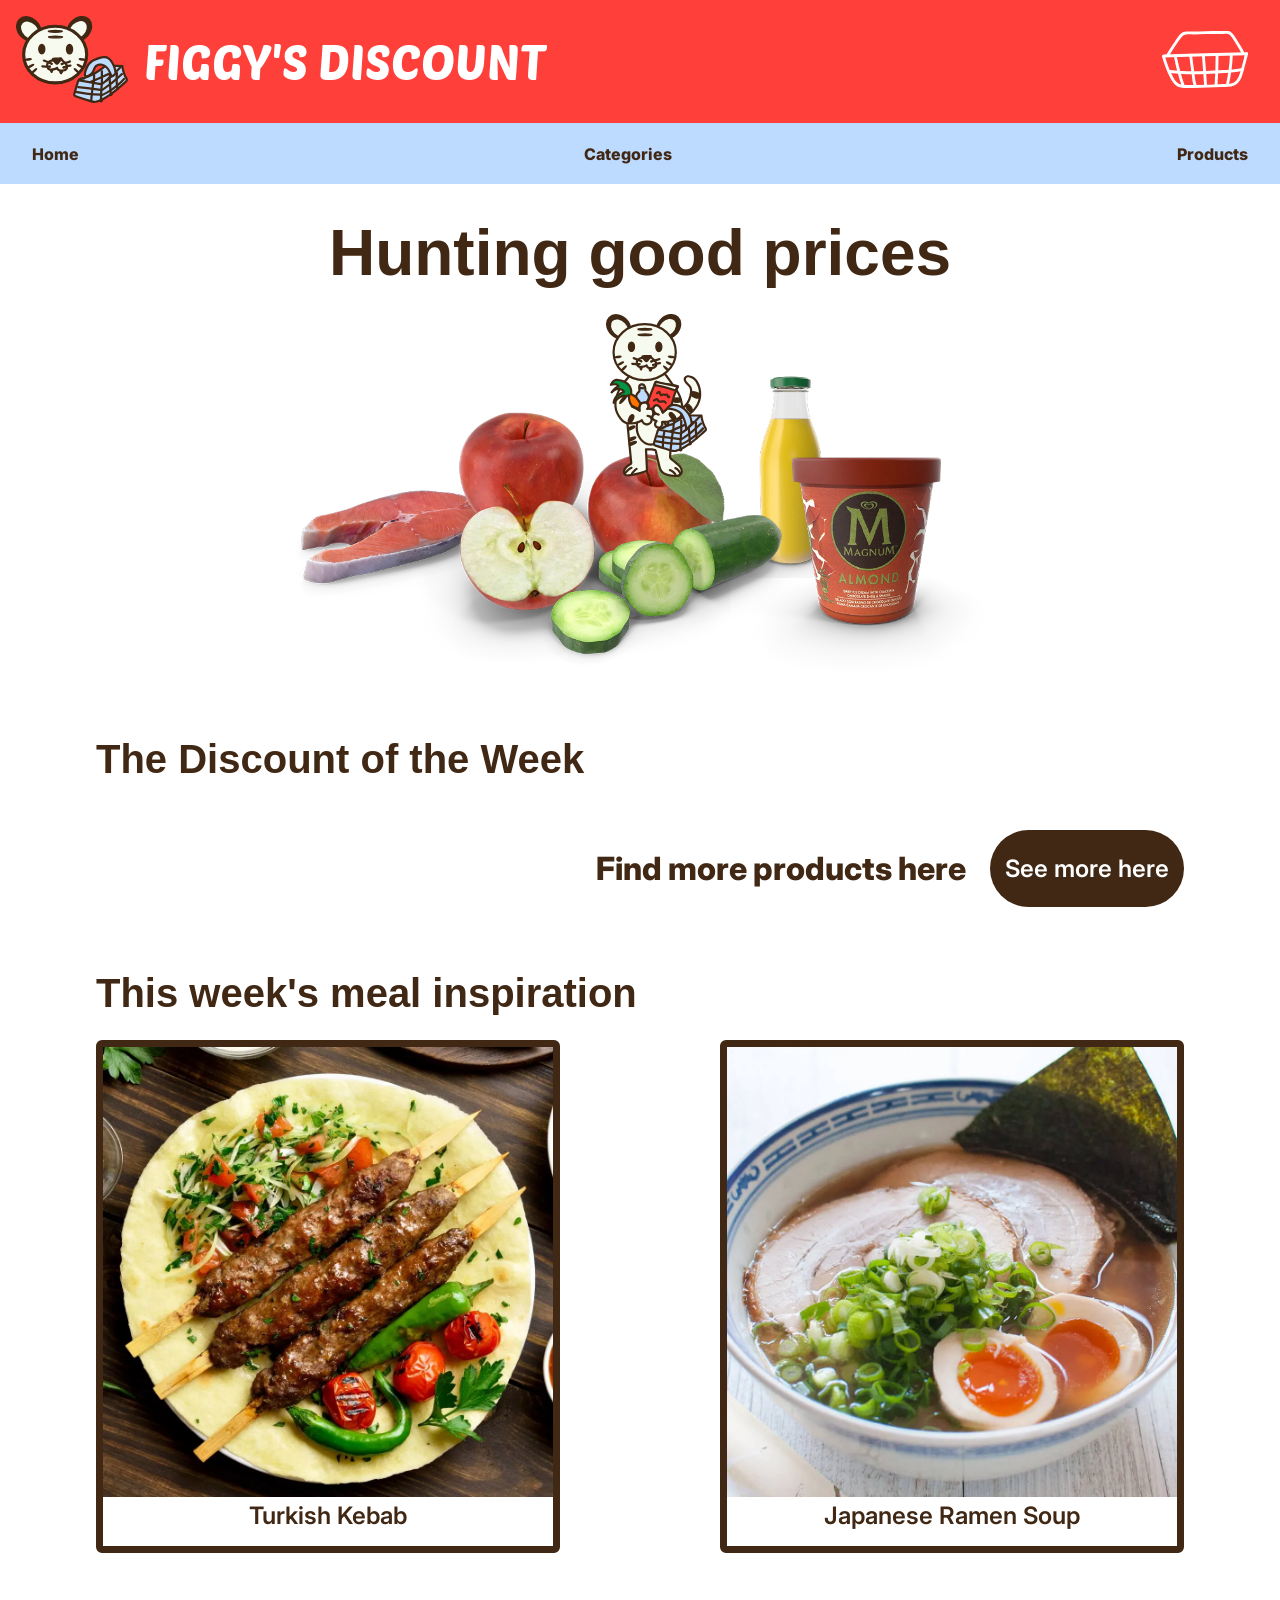
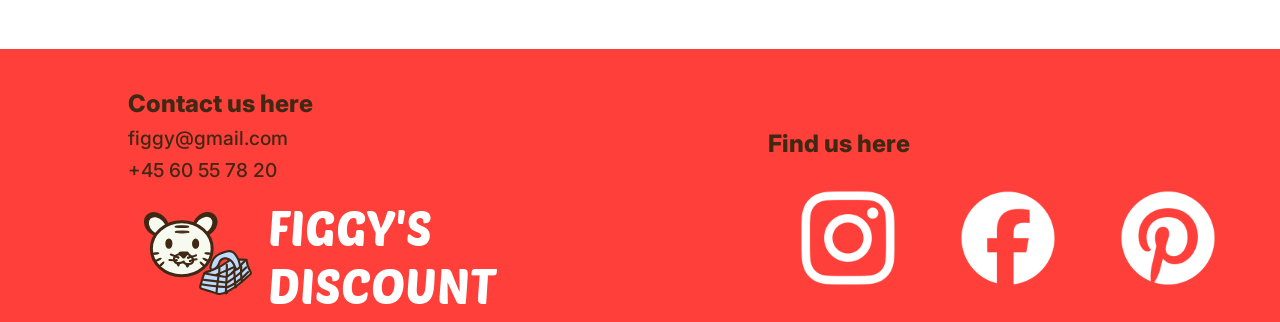
==== commit 96acbc25: "img added" ====
--- a/index.html
+++ b/index.html
@@ -73,109 +73,7 @@
         <div>
             <h2>The Discount of the Week</h2>
             <div class="product_list_container">
-                <!-- 
-                <div class="product_card">
-                    <div>
-                        <div class="tilbud"><img src="assets/discount.svg" alt="discount"></div>
-                        <p class="tilbud_procent">20%</p>
-                    </div>
 
-                    <div>
-                       
-                        <img class="product-img" src="assets/test-img.png" alt="test">
-                        <div class="product_info">
-                            <p class="product_name">Chicken Meat</p>
-                            <div>
-                                <p class="product_price">20 kr</p>
-                            </div>
-                        </div>
-                    </div>
-                </div>
-                <div class="product_card">
-                    <div>
-                        <div class="tilbud"><img src="assets/discount.svg" alt="discount"></div>
-                        <p class="tilbud_procent">20%</p>
-                    </div>
-
-                    <div>
-                      
-                        <img class="product-img" src="assets/test-img.png" alt="test">
-                        <div class="product_info">
-                            <p class="product_name">Chicken Meat</p>
-                            <div>
-                                <p class="product_price">20 kr</p>
-                            </div>
-                        </div>
-                    </div>
-                </div>
-                <div class="product_card">
-                    <div>
-                        <div class="tilbud"><img src="assets/discount.svg" alt="discount"></div>
-                        <p class="tilbud_procent">20%</p>
-                    </div>
-
-                    <div>
-                        
-                        <img class="product-img" src="assets/test-img.png" alt="test">
-                        <div class="product_info">
-                            <p class="product_name">Chicken Meat</p>
-                            <div>
-                                <p class="product_price">20 kr</p>
-                            </div>
-                        </div>
-                    </div>
-                </div>
-                <div class="product_card">
-                    <div>
-                        <div class="tilbud"><img src="assets/discount.svg" alt="discount"></div>
-                        <p class="tilbud_procent">20%</p>
-                    </div>
-
-                    <div>
-                       
-                        <img class="product-img" src="assets/test-img.png" alt="test">
-                        <div class="product_info">
-                            <p class="product_name">Chicken Meat</p>
-                            <div>
-                                <p class="product_price">20 kr</p>
-                            </div>
-                        </div>
-                    </div>
-                </div>
-                <div class="product_card">
-                    <div>
-                        <div class="tilbud"><img src="assets/discount.svg" alt="discount"></div>
-                        <p class="tilbud_procent">20%</p>
-                    </div>
-
-                    <div>
-                        
-                        <img class="product-img" src="assets/test-img.png" alt="test">
-                        <div class="product_info">
-                            <p class="product_name">Chicken Meat</p>
-                            <div>
-                                <p class="product_price">20 kr</p>
-                            </div>
-                        </div>
-                    </div>
-                </div>
-                <div class="product_card">
-                    <div>
-                        <div class="tilbud"><img src="assets/discount.svg" alt="discount"></div>
-                        <p class="tilbud_procent">20%</p>
-                    </div>
-
-                    <div>
-            
-                        <img class="product-img" src="assets/test-img.png" alt="test">
-                        <div class="product_info">
-                            <p class="product_name">Chicken Meat</p>
-                            <div>
-                                <p class="product_price">20 kr</p>
-                            </div>
-                        </div>
-                    </div>
-                </div> -->
             </div>
         </div>
         <div class="more_products">
@@ -186,12 +84,12 @@
             <h2>This week's meal inspiration</h2>
             <div class="opskrift_container">
                 <div class="opskrift_box">
-                    <img src="assets/test-img.png" alt="product">
-                    <p>Tyrkisk kebab</p>
+                    <img src="assets/kebab.webp" alt="product">
+                    <p>Turkish Kebab</p>
                 </div>
                 <div class="opskrift_box">
-                    <img src="assets/test-img.png" alt="product">
-                    <p>Lækker japanks ramen</p>
+                    <img src="assets/ramen.webp" alt="product">
+                    <p>Japanese Ramen Soup</p>
                 </div>
             </div>
         </div>
--- a/styles/index.css
+++ b/styles/index.css
@@ -128,7 +128,7 @@
 .product_list_container {
   display: grid;
   grid-template-columns: 1fr 1fr;
-  grid-template-rows: 1fr auto 1fr auto 1fr;
+  /* grid-template-rows: 1fr auto 1fr auto 1fr; */
   column-gap: 2rem;
   row-gap: 1rem;
   margin-inline: 1rem;
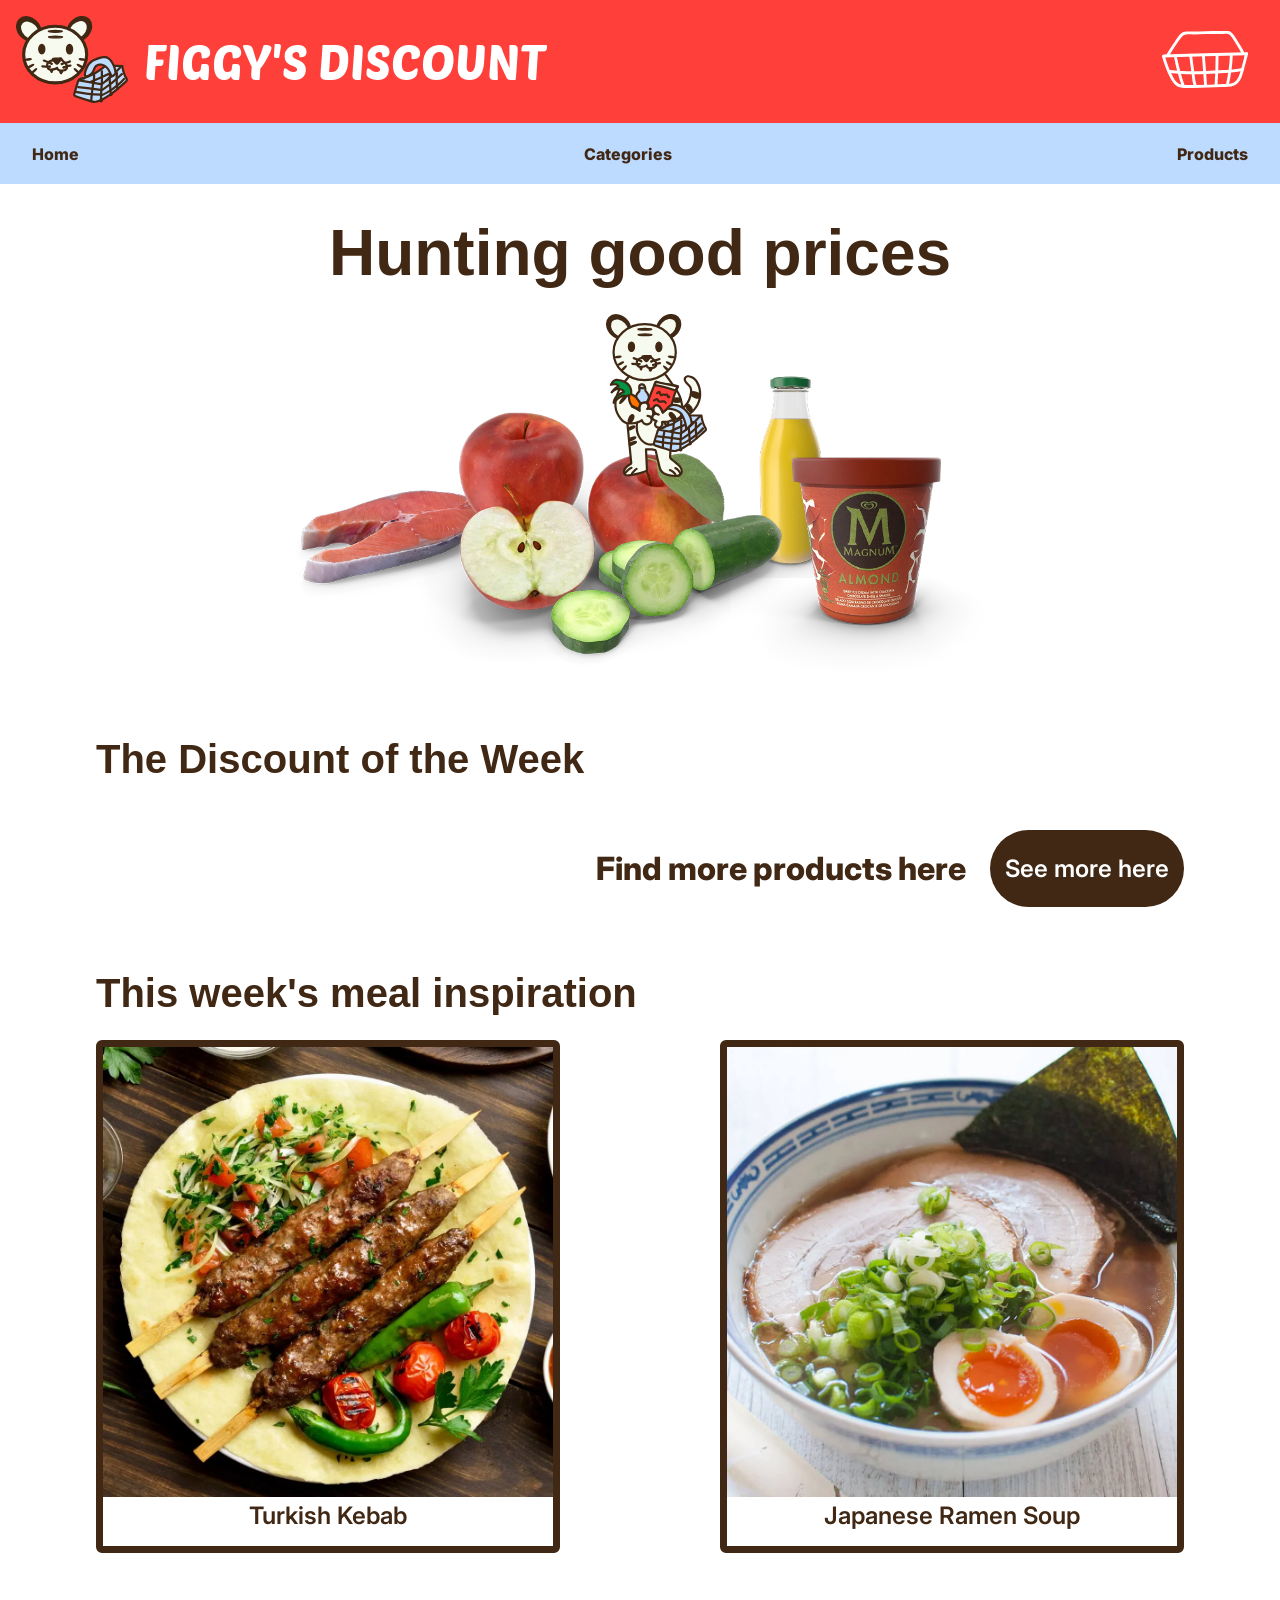
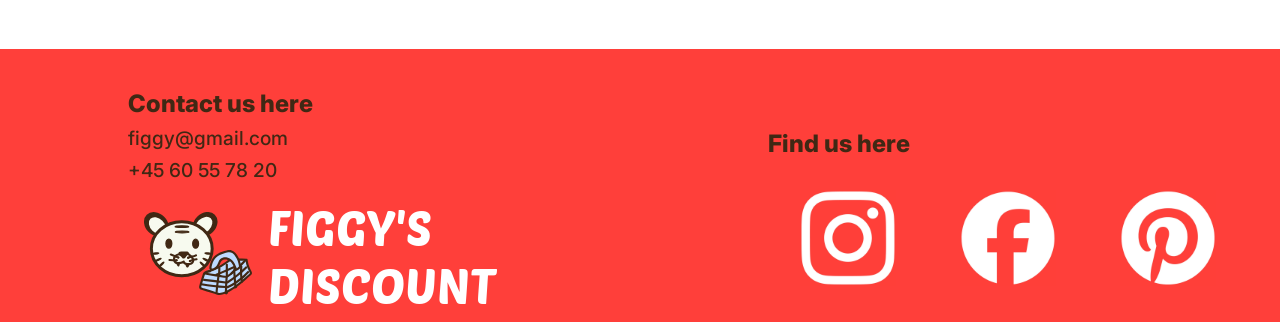
==== commit 2cb43014: "webp some pics" ====
--- a/index.html
+++ b/index.html
@@ -110,9 +110,9 @@
             <div>
                 <p class="foot_head">Find us here</p>
                 <div class="flex">
-                    <a class="some" href="#"><img src="assets/insta.png" alt="Instagram"></a>
-                    <a class="some" href="#"><img src="assets/fb.png" alt="Facebook"></a>
-                    <a class="some" href="#"><img src="assets/pinterest.png" alt="Pinterest"></a>
+                    <a class="some" href="#"><img src="assets/insta.webp" alt="Instagram"></a>
+                    <a class="some" href="#"><img src="assets/fb.webp" alt="Facebook"></a>
+                    <a class="some" href="#"><img src="assets/pinterest.webp" alt="Pinterest"></a>
                 </div>
             </div>
         </div>
--- a/styles/style.css
+++ b/styles/style.css
@@ -45,7 +45,6 @@
 
 .basket_box {
   display: flex;
-  justify-content: space-between;
   width: 20%;
   margin-right: 2rem;
 }
@@ -64,6 +63,9 @@
   font-family: "Poetsen One", sans-serif;
   color: white;
   font-size: 2rem;
+}
+.product-link {
+  text-decoration: none;
 }
 
 @media screen and (max-width: 999px) {
